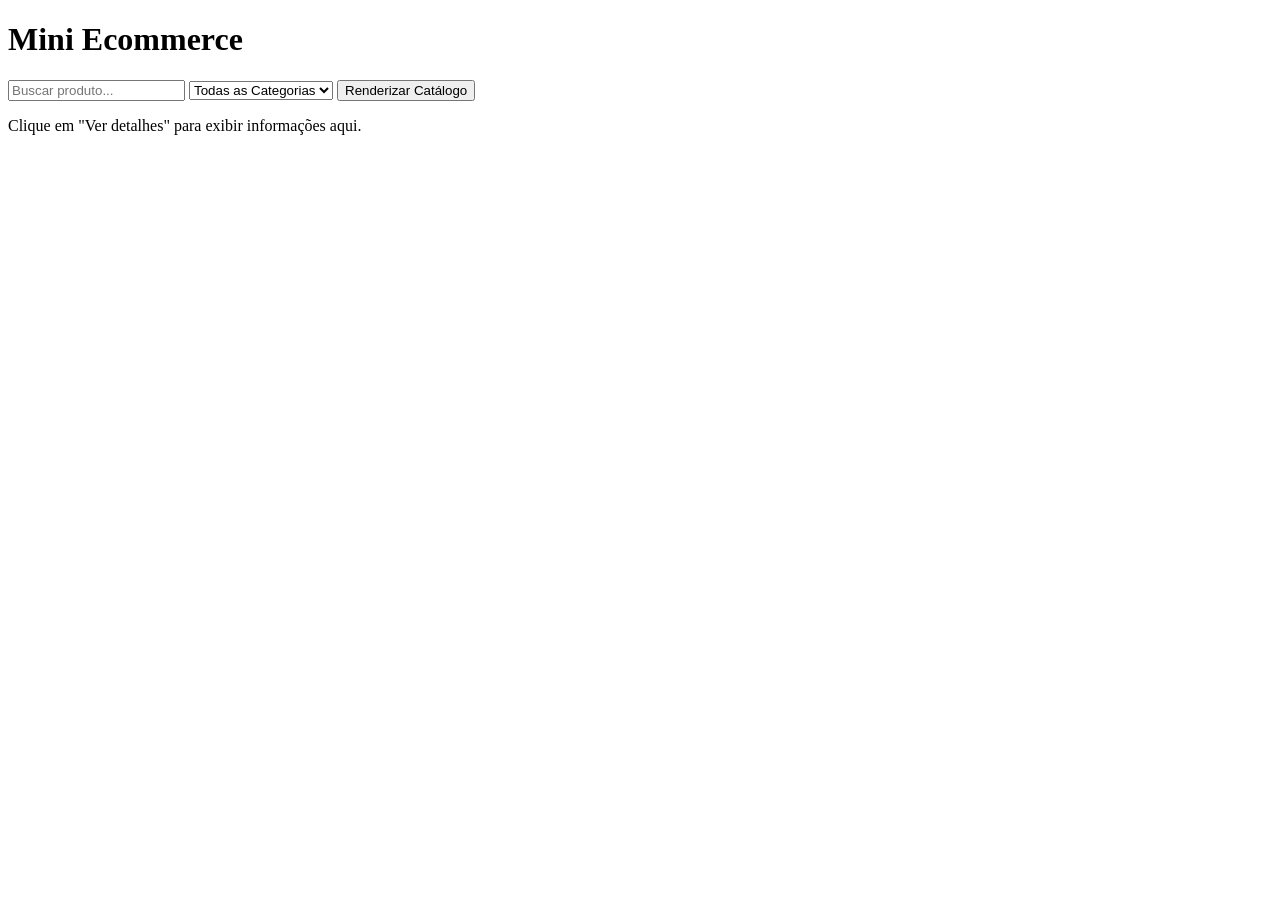
==== public/index.html @ 15efa235 "Inicialização do Código HTML" ====
<!DOCTYPE html>
<html lang="pt-br">
<head>
    <meta charset="UTF-8">
    <meta name="viewport" content="width=device-width, initial-scale=1.0">
    <title>Mini Ecommerce</title>
    <link rel="stylesheet" href="styles.css">
</head>
<body>
    <header>
        <h1>Mini Ecommerce</h1>
    </header>
    <section id="controls">
        <input type="text" id="search" placeholder="Buscar produto...">      
        <select id="category">
            <option value="Todas">Todas as Categorias</option>
        </select>
        <button id="btnRender">Renderizar Catálogo</button>
    </section>
    <main>
        <div id="product-list"></div>
        <div id="product-details">
            <p>Clique em "Ver detalhes" para exibir informações aqui.</p>
        </div>
    </main>
    <script src="script.js"></script>
</body>
</html>
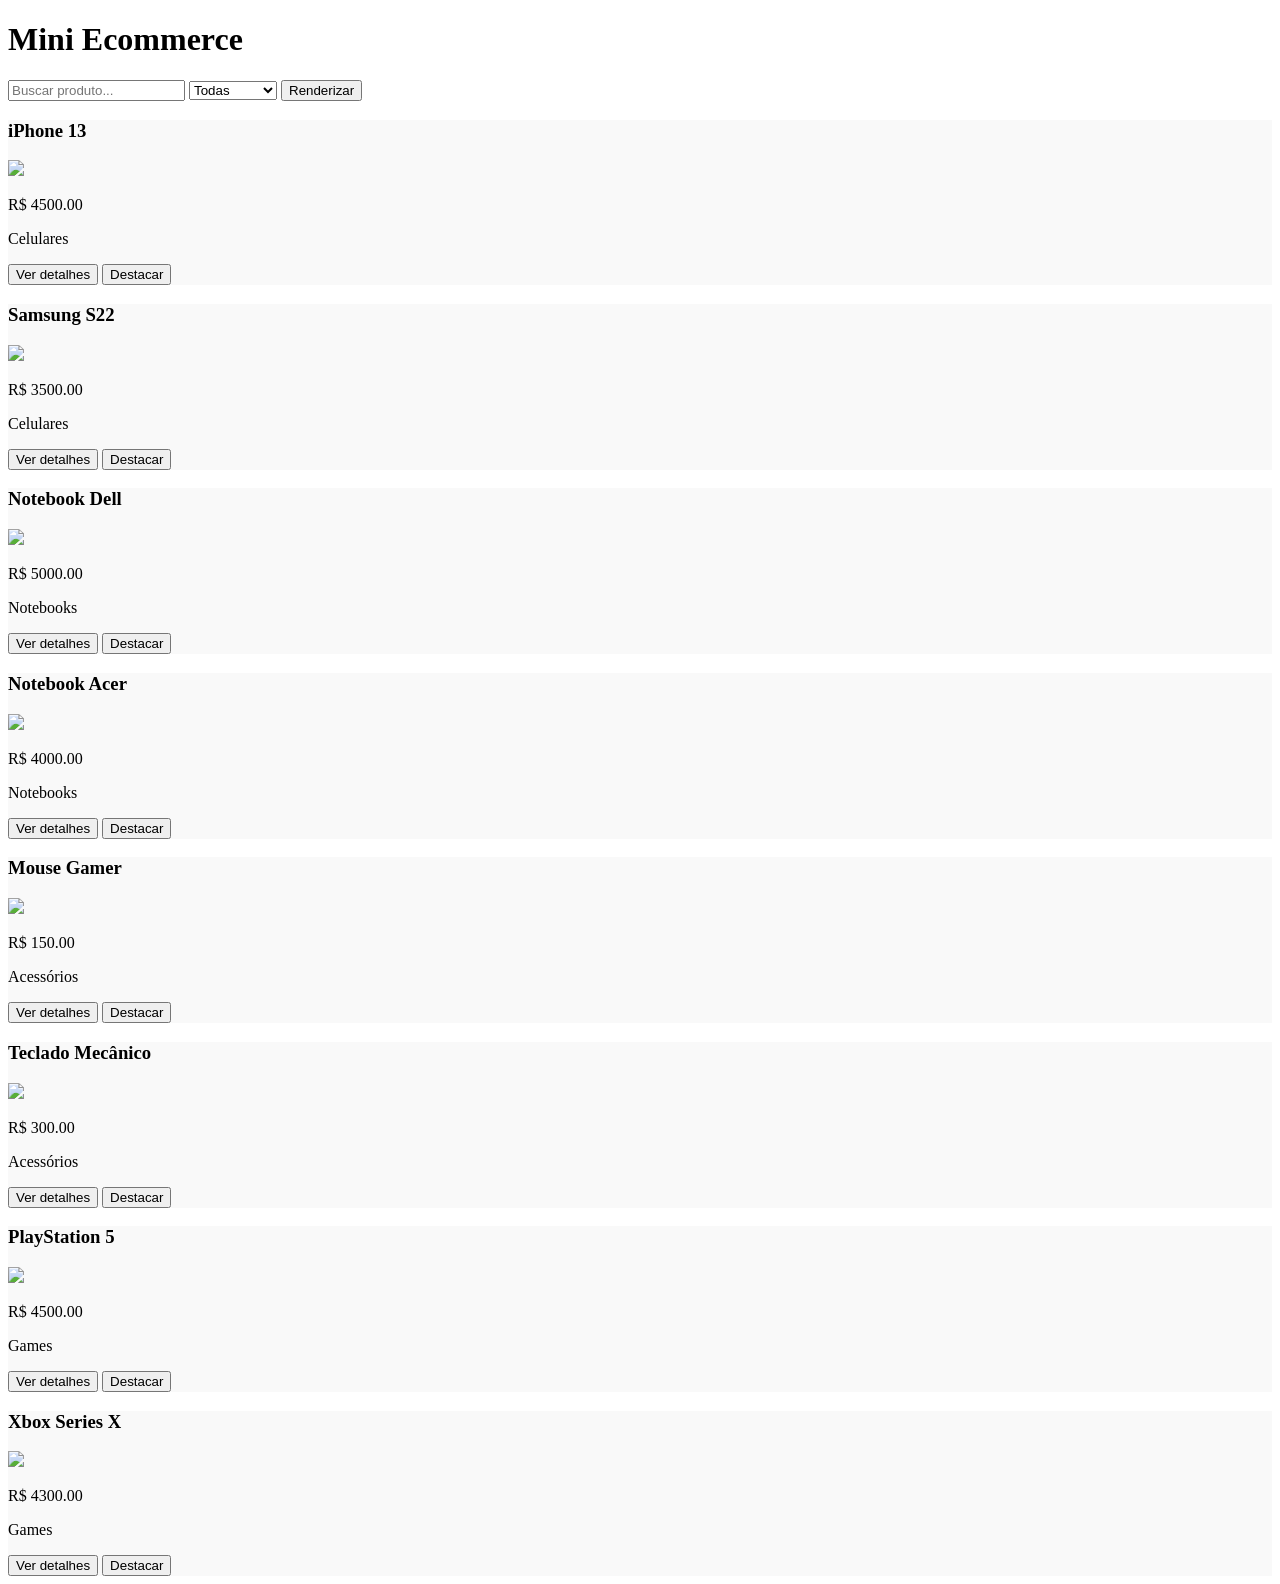
==== commit b48b2423: "Inicialização do Código JS" ====
--- a/public/index.html
+++ b/public/index.html
@@ -1,28 +1,24 @@
 <!DOCTYPE html>
-<html lang="pt-br">
+<html lang="pt-BR">
 <head>
-    <meta charset="UTF-8">
-    <meta name="viewport" content="width=device-width, initial-scale=1.0">
-    <title>Mini Ecommerce</title>
-    <link rel="stylesheet" href="styles.css">
+  <meta charset="UTF-8">
+  <title>Mini Ecommerce</title>
+  <link rel="stylesheet" href="styles.css">
 </head>
 <body>
-    <header>
-        <h1>Mini Ecommerce</h1>
-    </header>
-    <section id="controls">
-        <input type="text" id="search" placeholder="Buscar produto...">      
-        <select id="category">
-            <option value="Todas">Todas as Categorias</option>
-        </select>
-        <button id="btnRender">Renderizar Catálogo</button>
-    </section>
-    <main>
-        <div id="product-list"></div>
-        <div id="product-details">
-            <p>Clique em "Ver detalhes" para exibir informações aqui.</p>
-        </div>
-    </main>
-    <script src="script.js"></script>
+
+  <h1>Mini Ecommerce</h1>
+
+  <div class="controls">
+    <input type="text" id="search" placeholder="Buscar produto...">
+
+    <select id="category"></select>
+
+    <button id="btnRender">Renderizar</button>
+  </div>
+
+  <div id="product-list"></div>
+
+  <script src="script.js"></script>
 </body>
 </html>
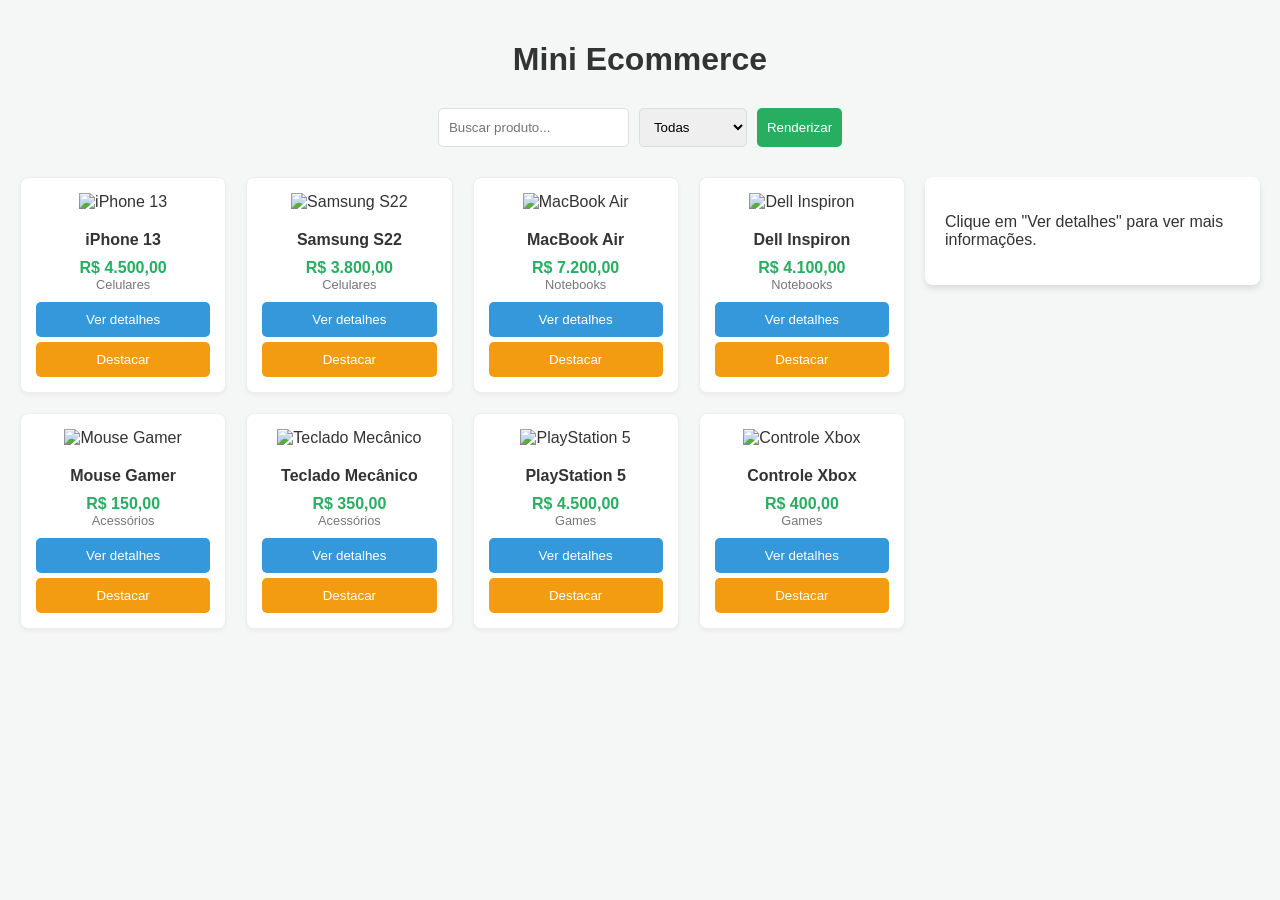
==== commit a944719f: "Finalização dos Cópigos" ====
--- a/public/index.html
+++ b/public/index.html
@@ -1,24 +1,39 @@
 <!DOCTYPE html>
-<html lang="pt-BR">
+<html lang="pt-br">
 <head>
-  <meta charset="UTF-8">
-  <title>Mini Ecommerce</title>
-  <link rel="stylesheet" href="styles.css">
+    <meta charset="UTF-8">
+    <meta name="viewport" content="width=device-width, initial-scale=1.0">
+    <title>Mini Ecommerce</title>
+    <link rel="stylesheet" href="style.css">
 </head>
 <body>
 
-  <h1>Mini Ecommerce</h1>
+    <header>
+        <h1>Mini Ecommerce</h1>
+    </header>
 
-  <div class="controls">
-    <input type="text" id="search" placeholder="Buscar produto...">
+    <main>
+        <section class="controls">
+            <input type="text" id="search" placeholder="Buscar produto...">
+            
+            <select id="category">
+                <option value="Todas">Todas</option>
+            </select>
 
-    <select id="category"></select>
+            <button id="btnRender">Renderizar</button>
+        </section>
 
-    <button id="btnRender">Renderizar</button>
-  </div>
+        <section class="container">
+            <div id="product-list">
+                <!-- Cards serão renderizados aqui -->
+            </div>
 
-  <div id="product-list"></div>
+            <div id="product-details">
+                <p>Clique em "Ver detalhes" para ver mais informações.</p>
+            </div>
+        </section>
+    </main>
 
-  <script src="script.js"></script>
+    <script src="script.js"></script>
 </body>
 </html>
--- a/public/style.css
+++ b/public/style.css
@@ -0,0 +1,111 @@
+body {
+    font-family: 'Segoe UI', Tahoma, Geneva, Verdana, sans-serif;
+    background-color: #f4f7f6;
+    margin: 0;
+    padding: 20px;
+    color: #333;
+}
+
+header {
+    text-align: center;
+    margin-bottom: 30px;
+}
+
+.controls {
+    display: flex;
+    gap: 10px;
+    justify-content: center;
+    margin-bottom: 30px;
+    flex-wrap: wrap;
+}
+
+input, select, button {
+    padding: 10px;
+    border: 1px solid #ddd;
+    border-radius: 5px;
+}
+
+button {
+    background-color: #27ae60;
+    color: white;
+    cursor: pointer;
+    border: none;
+    transition: background 0.3s;
+}
+
+button:hover {
+    background-color: #219150;
+}
+
+.container {
+    display: flex;
+    gap: 20px;
+    align-items: flex-start;
+}
+
+#product-list {
+    flex: 3;
+    display: grid;
+    grid-template-columns: repeat(auto-fill, minmax(200px, 1fr));
+    gap: 20px;
+}
+
+#product-details {
+    flex: 1;
+    background: white;
+    padding: 20px;
+    border-radius: 8px;
+    box-shadow: 0 4px 6px rgba(0,0,0,0.1);
+    position: sticky;
+    top: 20px;
+}
+
+.card {
+    background: white;
+    border-radius: 8px;
+    padding: 15px;
+    text-align: center;
+    box-shadow: 0 2px 4px rgba(0,0,0,0.05);
+    transition: transform 0.2s, box-shadow 0.2s;
+}
+
+.card img {
+    max-width: 100%;
+    height: 120px;
+    object-fit: contain;
+    margin-bottom: 10px;
+}
+
+.card-title {
+    font-weight: bold;
+    margin: 10px 0;
+    display: block;
+}
+
+.card-price {
+    color: #27ae60;
+    font-weight: bold;
+}
+
+.card-category {
+    font-size: 0.8em;
+    color: #777;
+    margin-bottom: 10px;
+}
+
+.card-buttons {
+    display: flex;
+    flex-direction: column;
+    gap: 5px;
+    margin-top: 10px;
+}
+
+.btn-details { background-color: #3498db; }
+.btn-highlight { background-color: #f39c12; }
+
+/* Classe de destaque obrigatória */
+.highlight {
+    border: 3px solid #f1c40f !important;
+    transform: scale(1.03);
+    box-shadow: 0 10px 20px rgba(0,0,0,0.15) !important;
+}
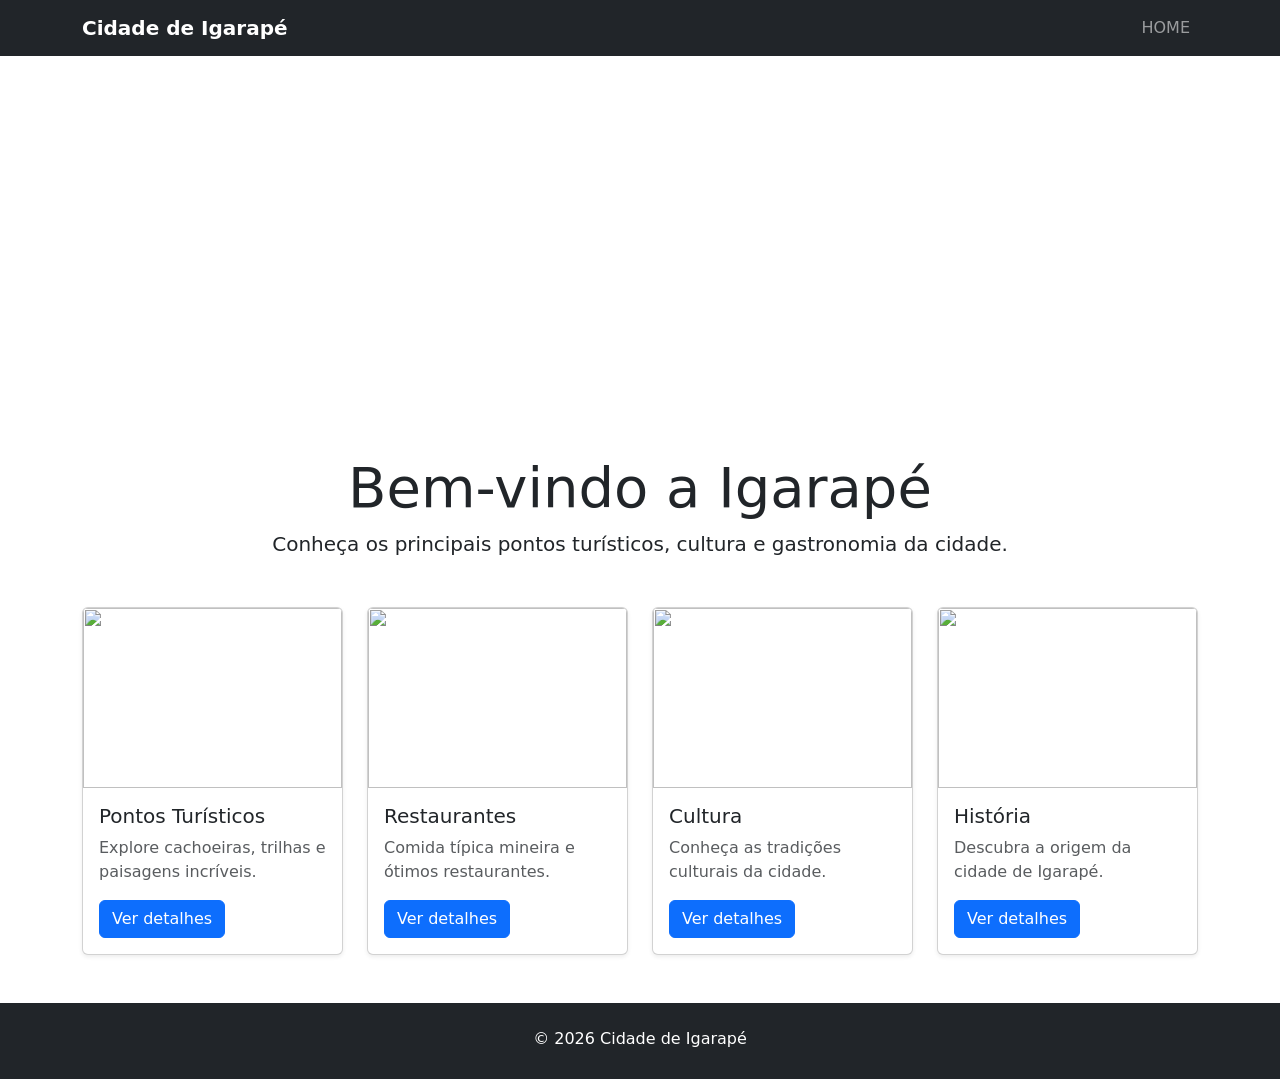
==== commit 47d70ed2: "Adição dos Códigos." ====
--- a/public/index.html
+++ b/public/index.html
@@ -1,39 +1,96 @@
 <!DOCTYPE html>
-<html lang="pt-br">
+<html lang="pt-BR">
 <head>
-    <meta charset="UTF-8">
-    <meta name="viewport" content="width=device-width, initial-scale=1.0">
-    <title>Mini Ecommerce</title>
-    <link rel="stylesheet" href="style.css">
+  <meta charset="UTF-8">
+  <meta name="viewport" content="width=device-width, initial-scale=1.0">
+
+  <title>Cidade de Igarapé</title>
+
+  <link href="https://cdn.jsdelivr.net/npm/bootstrap@5.3.0/dist/css/bootstrap.min.css" rel="stylesheet">
 </head>
 <body>
 
-    <header>
-        <h1>Mini Ecommerce</h1>
-    </header>
+  <!-- NAVBAR -->
+  <nav class="navbar navbar-expand-lg navbar-dark bg-dark">
+    <div class="container">
 
-    <main>
-        <section class="controls">
-            <input type="text" id="search" placeholder="Buscar produto...">
-            
-            <select id="category">
-                <option value="Todas">Todas</option>
-            </select>
+      <a class="navbar-brand fw-bold" href="#">
+        Cidade de Igarapé
+      </a>
 
-            <button id="btnRender">Renderizar</button>
-        </section>
+      <button class="navbar-toggler"
+              type="button"
+              data-bs-toggle="collapse"
+              data-bs-target="#navbarNav">
 
-        <section class="container">
-            <div id="product-list">
-                <!-- Cards serão renderizados aqui -->
-            </div>
+        <span class="navbar-toggler-icon"></span>
+      </button>
 
-            <div id="product-details">
-                <p>Clique em "Ver detalhes" para ver mais informações.</p>
-            </div>
-        </section>
-    </main>
+      <div class="collapse navbar-collapse" id="navbarNav">
 
-    <script src="script.js"></script>
+        <ul class="navbar-nav ms-auto text-uppercase">
+
+          <li class="nav-item">
+            <a class="nav-link" href="#">Home</a>
+          </li>
+
+        </ul>
+
+      </div>
+    </div>
+  </nav>
+
+  <!-- BANNER -->
+  <div
+    class="w-100"
+    style="
+      height:350px;
+      background:url('https://portalagita.com.br/wp-content/uploads/2023/04/Centro-de-Igarape-e1680753257613.jpeg')
+      center/cover no-repeat;
+    ">
+  </div>
+
+  <!-- TEXTO -->
+  <main class="container my-5 text-center">
+
+    <h1 class="display-4">
+      Bem-vindo a Igarapé
+    </h1>
+
+    <p class="lead mx-auto w-75">
+      Conheça os principais pontos turísticos,
+      cultura e gastronomia da cidade.
+    </p>
+
+  </main>
+
+  <!-- CARDS DINÂMICOS -->
+  <section class="container mb-5">
+
+    <div class="row g-4" id="cards-container">
+
+      <!-- JavaScript vai inserir os cards aqui -->
+
+    </div>
+
+  </section>
+
+  <!-- FOOTER -->
+  <footer class="bg-dark text-white text-center py-4">
+
+    <div class="container">
+
+      <p class="mb-1">
+        © 2026 Cidade de Igarapé
+      </p>
+
+    </div>
+
+  </footer>
+
+  <script src="app.js"></script>
+
+  <script src="https://cdn.jsdelivr.net/npm/bootstrap@5.3.0/dist/js/bootstrap.bundle.min.js"></script>
+
 </body>
 </html>
